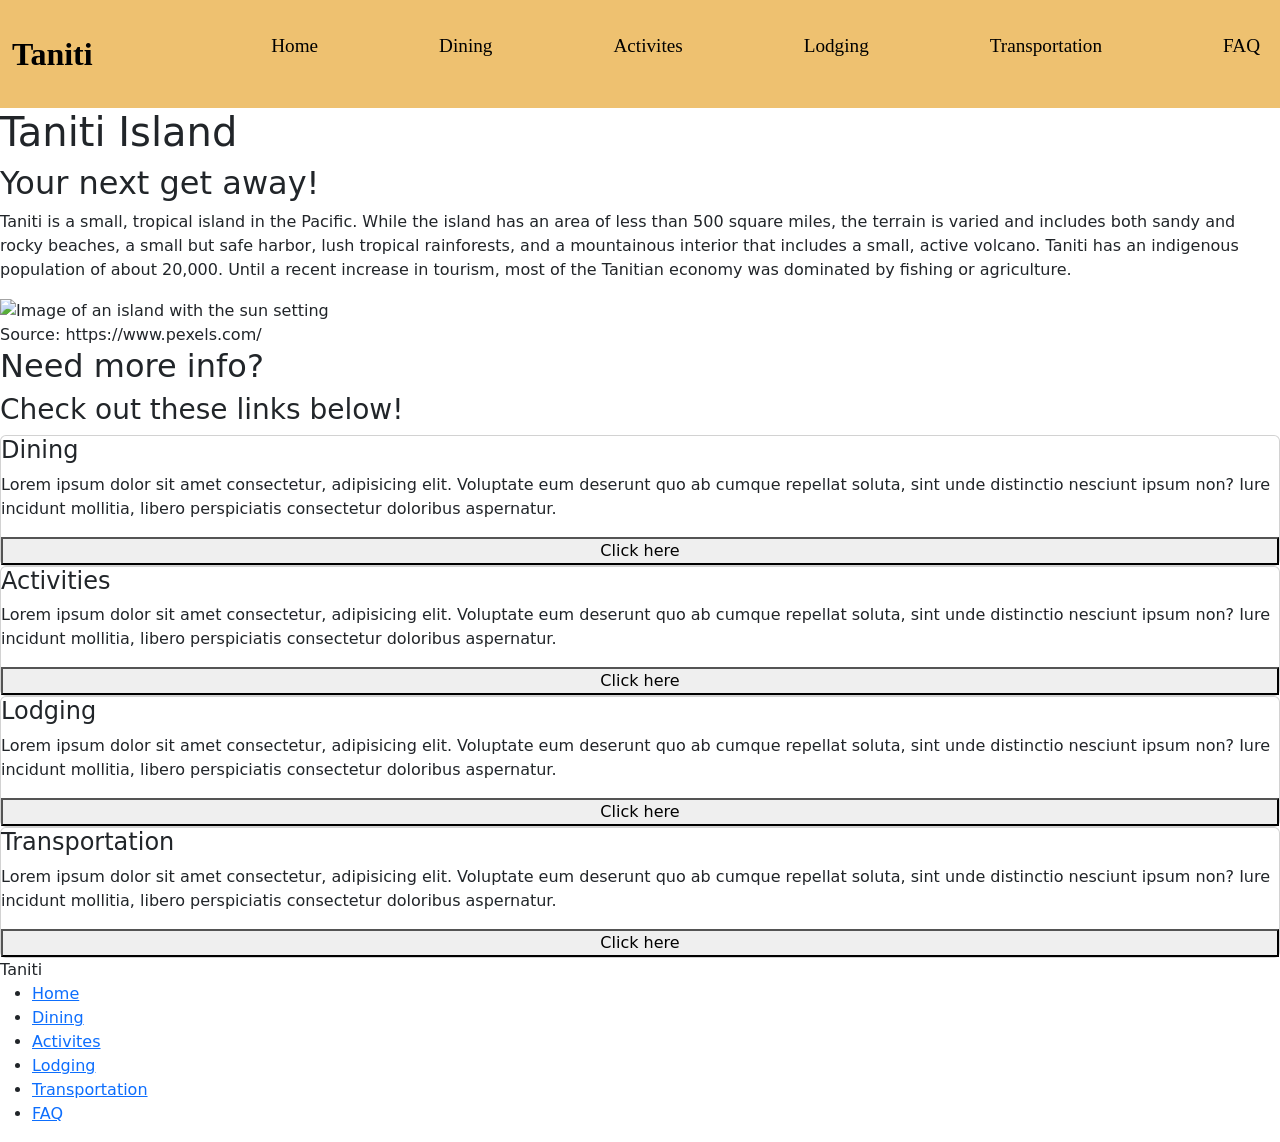
==== index.html @ 38e14cee "added homepage styling - Updated navigation menu on all pages" ====
<!DOCTYPE html>
<html lang="en">

<head>
    <meta charset="UTF-8">
    <meta name="viewport" content="width=device-width, initial-scale=1.0">
    <meta name="description" content="taniti prototype design for their website">
    <meta name="keywords" content="prototype, design, interface">
    <meta name="author" content="Philip Yoder">
    <title>Home</title>
    <link rel="stylesheet" href="/styles.css">
    <link href="https://cdn.jsdelivr.net/npm/bootstrap@5.3.8/dist/css/bootstrap.min.css" rel="stylesheet"
        integrity="sha384-sRIl4kxILFvY47J16cr9ZwB07vP4J8+LH7qKQnuqkuIAvNWLzeN8tE5YBujZqJLB" crossorigin="anonymous">

</head>

<body>
    <header>
        <nav class="nav-menu">
            <span class="logo"><a href="/index.html">Taniti</a></span>
            <ul class="list-container">
                <li><a href="/index.html">Home</a></li>
                <li><a href="/dining/dining.html">Dining</a></li>
                <li><a href="/activites/activities.html">Activites</a></li>
                <li><a href="/lodging/lodging.html">Lodging</a></li>
                <li><a href="/transportation/transportation.html">Transportation</a></li>
                <li><a href="/faq/faq.html">FAQ</a></li>
            </ul>
        </nav>
    </header>
    <!-- Main content here -->
    <main>
        <section class="home-intro">
            <div class="intro-info">
                <h1>Taniti Island</h1>
                <h2>Your next get away!</h2>
                <p>
                    Taniti is a small, tropical island in the Pacific. While the island has an area of less than 500
                    square miles, the terrain is varied and includes both sandy and rocky beaches, a small but safe
                    harbor, lush tropical rainforests, and a mountainous interior that includes a small, active volcano.
                    Taniti has an indigenous population of about 20,000. Until a recent increase in tourism, most of the
                    Tanitian economy was dominated by fishing or agriculture.
                </p>
                <img src="https://images.pexels.com/photos/4321872/pexels-photo-4321872.jpeg"
                    alt="Image of an island with the sun setting" width="450">
                <br>
                <span>Source: https://www.pexels.com/</span>
            </div>
        </section>

        <section class="home-main">
            <h2>Need more info?</h2>
            <h3>Check out these links below!</h3>

            <article class="card">
                <h4>Dining</h4>
                <img src="" alt="">
                <p>Lorem ipsum dolor sit amet consectetur, adipisicing elit. Voluptate eum deserunt quo ab cumque
                    repellat soluta, sint unde distinctio nesciunt ipsum non? Iure incidunt mollitia, libero
                    perspiciatis consectetur doloribus aspernatur.</p>
                <button>Click here</button>
            </article>
            <article class="card">
                <h4>Activities</h4>
                <img src="" alt="">
                <p>Lorem ipsum dolor sit amet consectetur, adipisicing elit. Voluptate eum deserunt quo ab cumque
                    repellat soluta, sint unde distinctio nesciunt ipsum non? Iure incidunt mollitia, libero
                    perspiciatis consectetur doloribus aspernatur.</p>
                <button>Click here</button>
            </article>
            <article class="card">
                <h4>Lodging</h4>
                <img src="" alt="">
                <p>Lorem ipsum dolor sit amet consectetur, adipisicing elit. Voluptate eum deserunt quo ab cumque
                    repellat soluta, sint unde distinctio nesciunt ipsum non? Iure incidunt mollitia, libero
                    perspiciatis consectetur doloribus aspernatur.</p>
                <button>Click here</button>
            </article>
            <article class="card">
                <h4>Transportation</h4>
                <img src="" alt="">
                <p>Lorem ipsum dolor sit amet consectetur, adipisicing elit. Voluptate eum deserunt quo ab cumque
                    repellat soluta, sint unde distinctio nesciunt ipsum non? Iure incidunt mollitia, libero
                    perspiciatis consectetur doloribus aspernatur.</p>
                <button>Click here</button>
            </article>

        </section>
    </main>

    <footer>
        <span class="logo">Taniti</span>
        <ul>
            <li><a href="/index.html">Home</a></li>
            <li><a href="/dining/dining.html">Dining</a></li>
            <li><a href="/activites/activities.html">Activites</a></li>
            <li><a href="/lodging/lodging.html">Lodging</a></li>
            <li><a href="/transportation/transportation.html">Transportation</a></li>
            <li><a href="/faq/faq.html">FAQ</a></li>
        </ul>
    </footer>
</body>

</html>
---- styles.css ----
* {
    margin: 0;
    padding: 0;
    box-sizing: border-box;
}

/* HEADER + NAVIGATION STYLING */

header {
    position: sticky;
    top: 0;
}

.nav-menu {
    height: 12vh;
    display: flex;
    justify-content: space-between;
    align-items: center;
    background-color: #eec170;
    padding: 12px;
    /* border: 2px solid red; */
}

.nav-menu .list-container {
    width: 80%;
    height: 10vh;
    display: flex;
    justify-content: space-between;
    align-items: center;
    font-family: Cambria, Cochin, Georgia, Times, 'Times New Roman', serif;
    list-style: none;
    padding: 8px;
    /* border: 2px solid black; */
}

.list-container a {
    text-decoration: none;
    color: black;
    font-size: 1.2rem;
}

.list-container a:hover {
    color: lightslategray;
}

.logo a {
    font-family: 'Times New Roman', Times, serif;
    font-weight: bold;
    font-size: 2rem;
    text-decoration: none;
    color: black;
}





/* FOOTER STYLING */
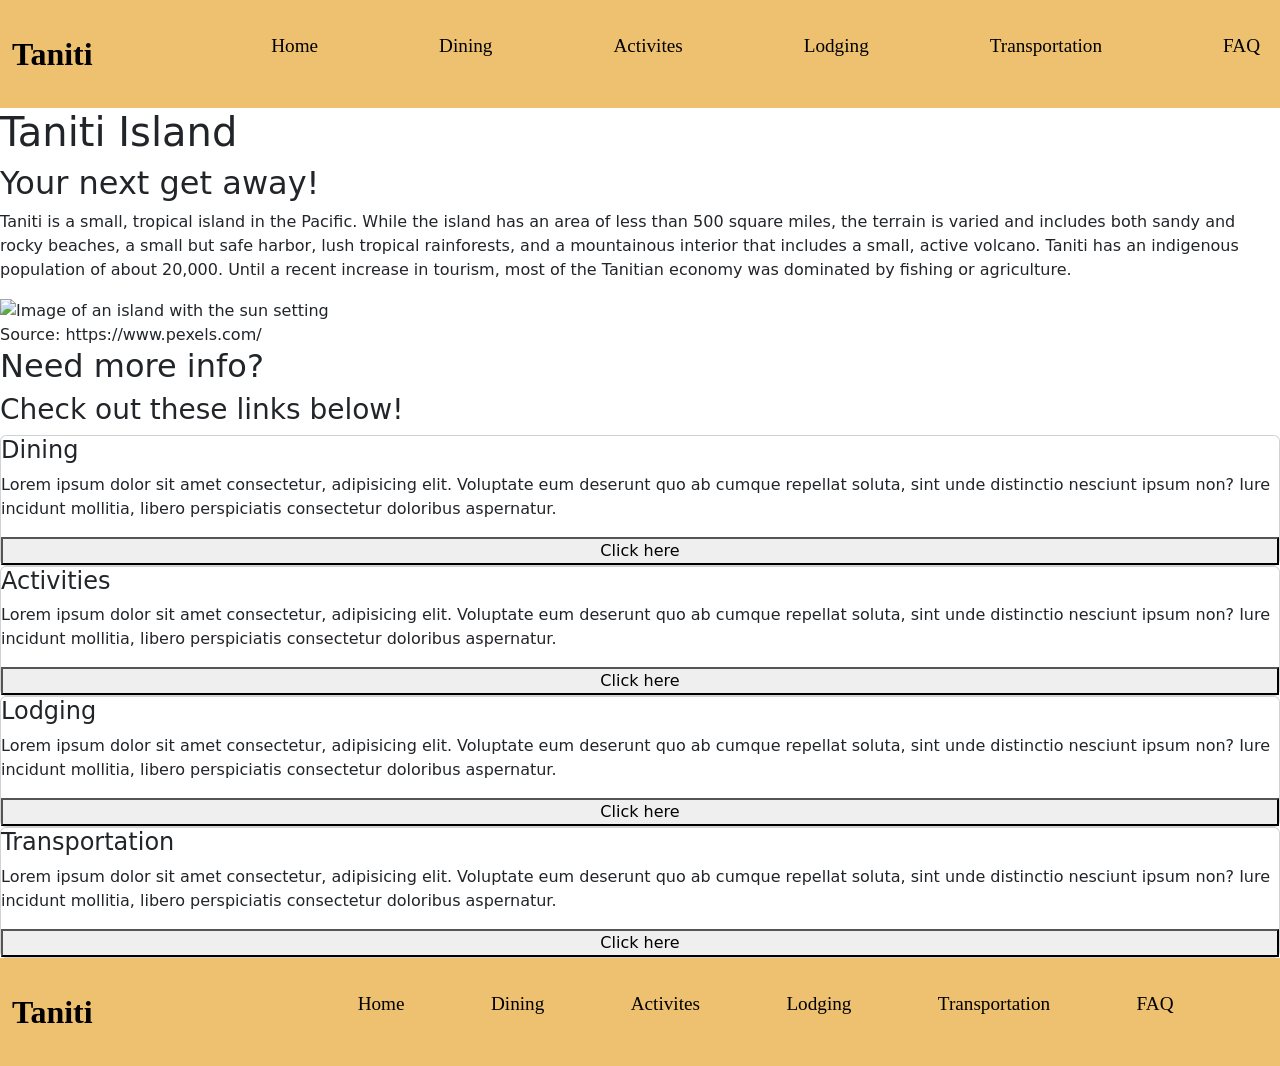
==== commit 838ccac7: "updated footer styling for all pages" ====
--- a/index.html
+++ b/index.html
@@ -89,8 +89,8 @@
     </main>
 
     <footer>
-        <span class="logo">Taniti</span>
-        <ul>
+        <span class="logo"><a href="/index.html">Taniti</a></span>
+        <ul class="list-container">
             <li><a href="/index.html">Home</a></li>
             <li><a href="/dining/dining.html">Dining</a></li>
             <li><a href="/activites/activities.html">Activites</a></li>
--- a/styles.css
+++ b/styles.css
@@ -52,7 +52,34 @@
 }
 
 
+/* MAIN STYLING */
 
 
 
-/* FOOTER STYLING */+
+
+/* FOOTER STYLING */
+
+footer {
+    height: 12vh;
+    display: flex;
+    justify-content: space-between;
+    align-items: center;
+    background-color: #eec170;
+    padding: 12px;
+
+    /* border: 2px solid black; */
+}
+
+footer .list-container {
+    width: 80%;
+    height: 10vh;
+    display: flex;
+    /* flex: 1; */
+    justify-content: space-evenly;
+    align-items: center;
+    font-family: Cambria, Cochin, Georgia, Times, 'Times New Roman', serif;
+    list-style: none;
+    padding: 8px;
+    /* border: 2px solid red; */
+}
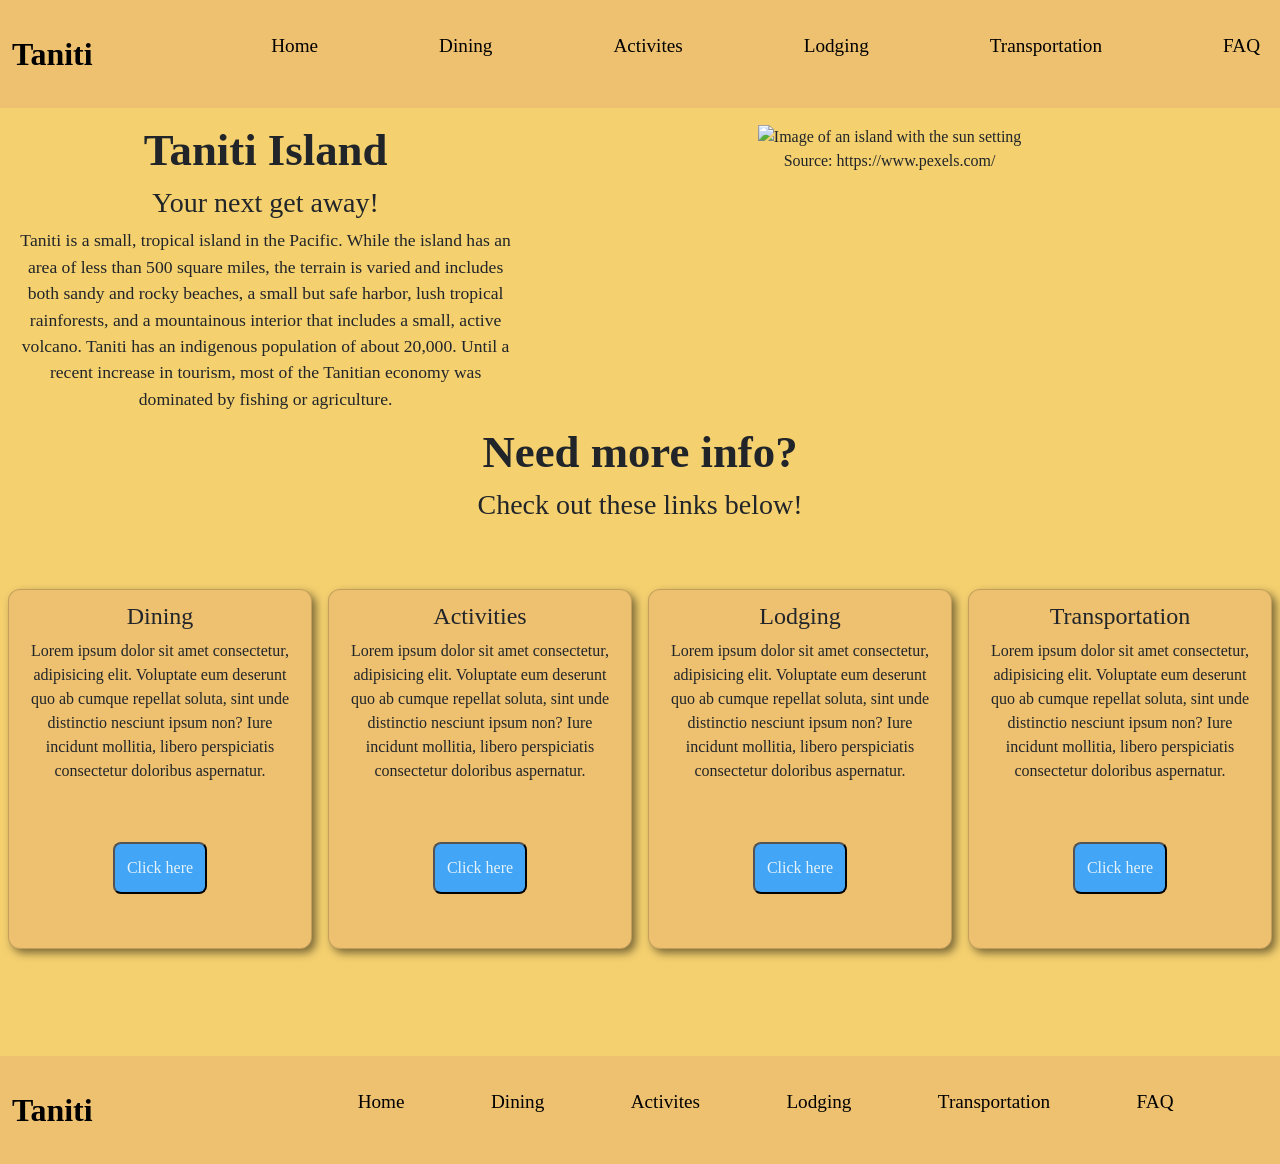
==== commit d7ddb0c4: "updated styling" ====
--- a/index.html
+++ b/index.html
@@ -31,9 +31,9 @@
     <!-- Main content here -->
     <main>
         <section class="home-intro">
-            <div class="intro-info">
+            <div class="intro-left">
                 <h1>Taniti Island</h1>
-                <h2>Your next get away!</h2>
+                <h3>Your next get away!</h3>
                 <p>
                     Taniti is a small, tropical island in the Pacific. While the island has an area of less than 500
                     square miles, the terrain is varied and includes both sandy and rocky beaches, a small but safe
@@ -41,49 +41,56 @@
                     Taniti has an indigenous population of about 20,000. Until a recent increase in tourism, most of the
                     Tanitian economy was dominated by fishing or agriculture.
                 </p>
+            </div>
+            <div class="intro-right">
                 <img src="https://images.pexels.com/photos/4321872/pexels-photo-4321872.jpeg"
-                    alt="Image of an island with the sun setting" width="450">
+                    alt="Image of an island with the sun setting">
                 <br>
                 <span>Source: https://www.pexels.com/</span>
+
             </div>
         </section>
 
         <section class="home-main">
-            <h2>Need more info?</h2>
+            <h1>Need more info?</h1>
             <h3>Check out these links below!</h3>
 
-            <article class="card">
-                <h4>Dining</h4>
-                <img src="" alt="">
-                <p>Lorem ipsum dolor sit amet consectetur, adipisicing elit. Voluptate eum deserunt quo ab cumque
-                    repellat soluta, sint unde distinctio nesciunt ipsum non? Iure incidunt mollitia, libero
-                    perspiciatis consectetur doloribus aspernatur.</p>
-                <button>Click here</button>
-            </article>
-            <article class="card">
-                <h4>Activities</h4>
-                <img src="" alt="">
-                <p>Lorem ipsum dolor sit amet consectetur, adipisicing elit. Voluptate eum deserunt quo ab cumque
-                    repellat soluta, sint unde distinctio nesciunt ipsum non? Iure incidunt mollitia, libero
-                    perspiciatis consectetur doloribus aspernatur.</p>
-                <button>Click here</button>
-            </article>
-            <article class="card">
-                <h4>Lodging</h4>
-                <img src="" alt="">
-                <p>Lorem ipsum dolor sit amet consectetur, adipisicing elit. Voluptate eum deserunt quo ab cumque
-                    repellat soluta, sint unde distinctio nesciunt ipsum non? Iure incidunt mollitia, libero
-                    perspiciatis consectetur doloribus aspernatur.</p>
-                <button>Click here</button>
-            </article>
-            <article class="card">
-                <h4>Transportation</h4>
-                <img src="" alt="">
-                <p>Lorem ipsum dolor sit amet consectetur, adipisicing elit. Voluptate eum deserunt quo ab cumque
-                    repellat soluta, sint unde distinctio nesciunt ipsum non? Iure incidunt mollitia, libero
-                    perspiciatis consectetur doloribus aspernatur.</p>
-                <button>Click here</button>
-            </article>
+            <div class="card-container">
+
+                <article class="card">
+                    <h4>Dining</h4>
+                    <img src="" alt="">
+                    <p>Lorem ipsum dolor sit amet consectetur, adipisicing elit. Voluptate eum deserunt quo ab cumque
+                        repellat soluta, sint unde distinctio nesciunt ipsum non? Iure incidunt mollitia, libero
+                        perspiciatis consectetur doloribus aspernatur.</p>
+                    <button>Click here</button>
+                </article>
+                <article class="card">
+                    <h4>Activities</h4>
+                    <img src="" alt="">
+                    <p>Lorem ipsum dolor sit amet consectetur, adipisicing elit. Voluptate eum deserunt quo ab cumque
+                        repellat soluta, sint unde distinctio nesciunt ipsum non? Iure incidunt mollitia, libero
+                        perspiciatis consectetur doloribus aspernatur.</p>
+                    <button>Click here</button>
+                </article>
+                <article class="card">
+                    <h4>Lodging</h4>
+                    <img src="" alt="">
+                    <p>Lorem ipsum dolor sit amet consectetur, adipisicing elit. Voluptate eum deserunt quo ab cumque
+                        repellat soluta, sint unde distinctio nesciunt ipsum non? Iure incidunt mollitia, libero
+                        perspiciatis consectetur doloribus aspernatur.</p>
+                    <button>Click here</button>
+                </article>
+                <article class="card">
+                    <h4>Transportation</h4>
+                    <img src="" alt="">
+                    <p>Lorem ipsum dolor sit amet consectetur, adipisicing elit. Voluptate eum deserunt quo ab cumque
+                        repellat soluta, sint unde distinctio nesciunt ipsum non? Iure incidunt mollitia, libero
+                        perspiciatis consectetur doloribus aspernatur.</p>
+                    <button>Click here</button>
+                </article>
+            </div>
+
 
         </section>
     </main>
--- a/styles.css
+++ b/styles.css
@@ -2,6 +2,7 @@
     margin: 0;
     padding: 0;
     box-sizing: border-box;
+    font-family: Cambria, Cochin, Georgia, Times, 'Times New Roman', serif;
 }
 
 /* HEADER + NAVIGATION STYLING */
@@ -27,7 +28,7 @@
     display: flex;
     justify-content: space-between;
     align-items: center;
-    font-family: Cambria, Cochin, Georgia, Times, 'Times New Roman', serif;
+
     list-style: none;
     padding: 8px;
     /* border: 2px solid black; */
@@ -52,11 +53,100 @@
 }
 
 
-/* MAIN STYLING */
+/* MAIN INTRO STYLING */
+
+main {
+    background-color: #f4d06f;
+}
+
+.home-main {
+    margin-top: 10px;
+}
+
+.home-intro {
+    height: 32vh;
+    width: 100%;
+    padding: 16px;
+    display: flex;
+    justify-content: space-between;
+    /* border: 2px solid black; */
+}
+
+.intro-left {
+    width: 40%;
+    text-align: center;
+    /* border: 2px solid green; */
+}
+
+.intro-left h1 {
+    font-size: 2.8rem;
+    font-weight: bold;
+}
+
+.intro-left p {
+    font-size: 1.1rem;
+}
+
+.intro-right {
+    width: 60%;
+    /* border: 2px solid red; */
+    text-align: center;
+}
+
+.intro-right img {
+    width: 100%;
+    height: 250px;
+    object-fit: cover;
+}
 
 
 
+/* HOME MAIN STYLING */
 
+.home-main {
+    height: 70vh;
+    text-align: center;
+    margin-top: 30px;
+    /* display: flex;
+    flex-direction: column; */
+}
+
+.home-main h1 {
+    font-weight: bold;
+    font-size: 2.8rem;
+}
+
+.home-main .card-container {
+    margin-top: 60px;
+}
+
+.card-container {
+    display: flex;
+}
+
+.card-container .card {
+    height: 40vh;
+    margin: 8px;
+    padding: 12px;
+    border-radius: 12px;
+    box-shadow: 4px 4px 8px rgba(0, 0, 0, .5);
+    background-color: #eec170;
+}
+
+.card button {
+    margin: auto;
+    width: max-content;
+    padding: 12px;
+    /* border: none; */
+    border-radius: 8px;
+    background-color: #42a5f5;
+    color: #e3f2fd;
+}
+
+.card button:hover {
+    background-color: #bbdefb;
+    color: black;
+}
 
 /* FOOTER STYLING */
 
@@ -78,7 +168,7 @@
     /* flex: 1; */
     justify-content: space-evenly;
     align-items: center;
-    font-family: Cambria, Cochin, Georgia, Times, 'Times New Roman', serif;
+
     list-style: none;
     padding: 8px;
     /* border: 2px solid red; */
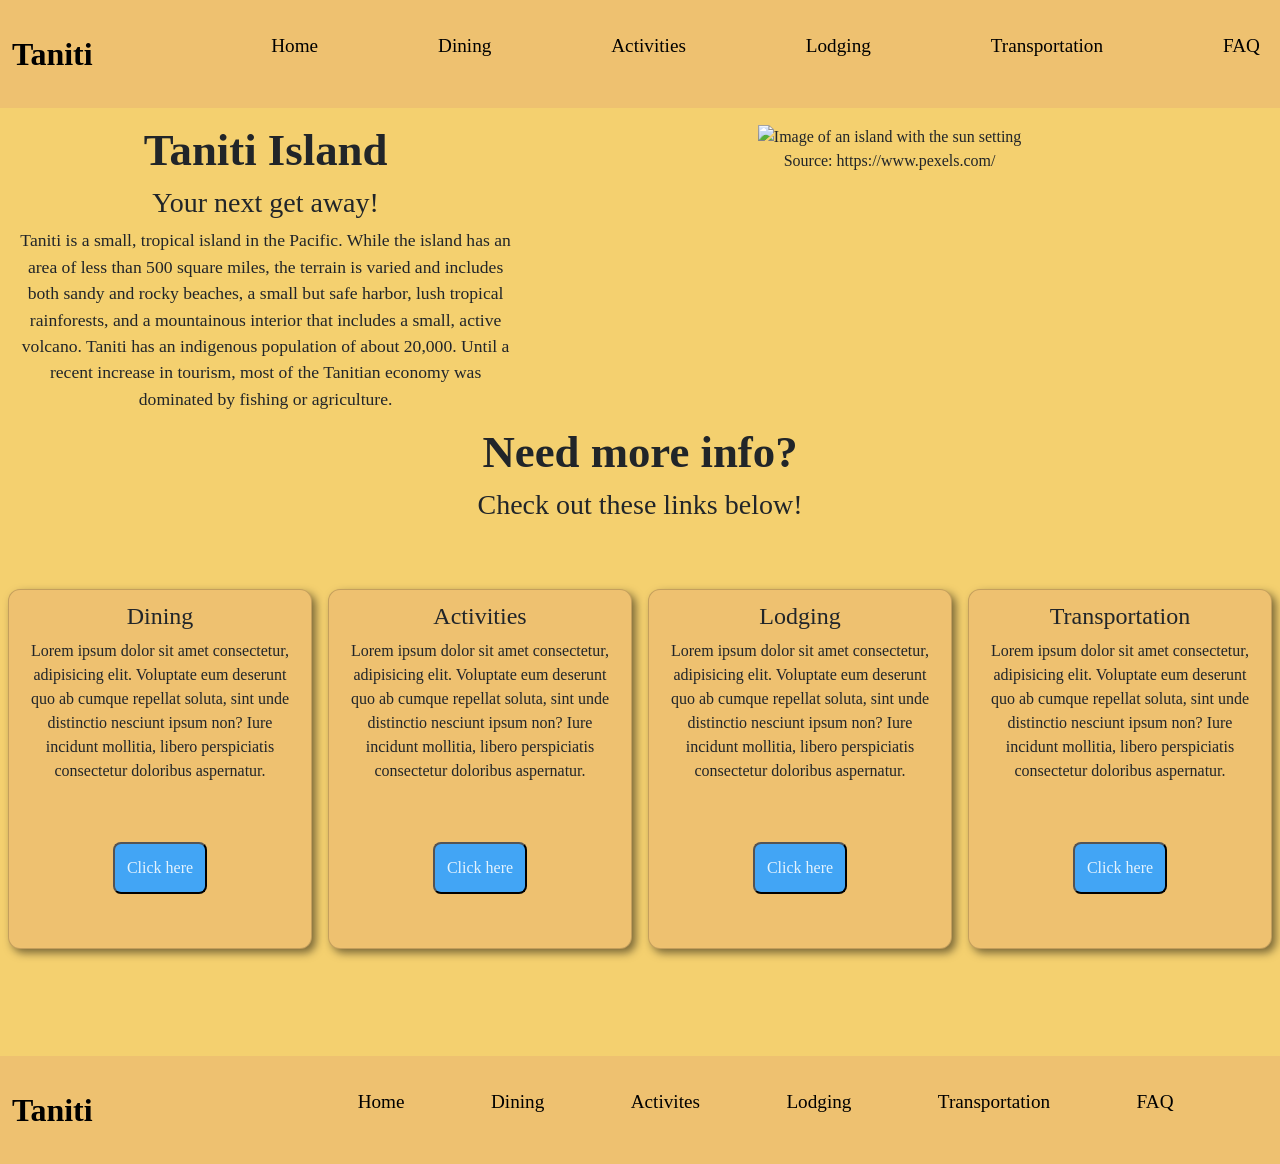
==== commit 2cae93b3: "updated styling" ====
--- a/index.html
+++ b/index.html
@@ -16,12 +16,12 @@
 
 <body>
     <header>
-        <nav class="nav-menu">
+        <nav class="nav-menu" aria-label="Main navigation">
             <span class="logo"><a href="/index.html">Taniti</a></span>
             <ul class="list-container">
                 <li><a href="/index.html">Home</a></li>
                 <li><a href="/dining/dining.html">Dining</a></li>
-                <li><a href="/activites/activities.html">Activites</a></li>
+                <li><a href="/activites/activities.html">Activities</a></li>
                 <li><a href="/lodging/lodging.html">Lodging</a></li>
                 <li><a href="/transportation/transportation.html">Transportation</a></li>
                 <li><a href="/faq/faq.html">FAQ</a></li>
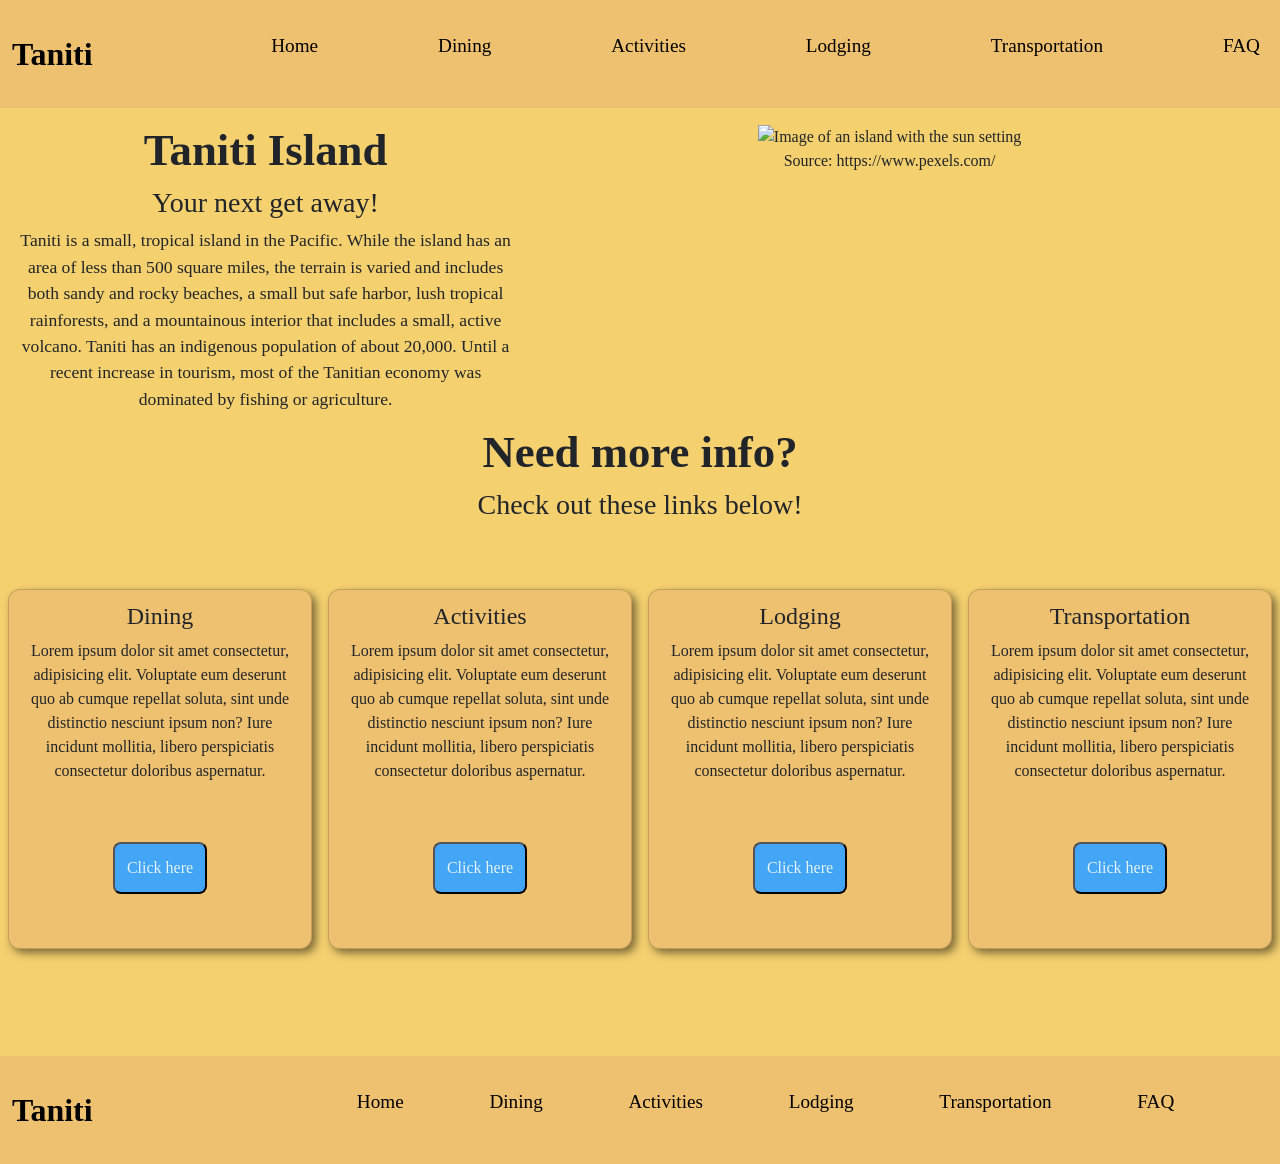
==== commit eebc1212: "moved file locations, changed paths to links and css" ====
--- a/index.html
+++ b/index.html
@@ -8,7 +8,7 @@
     <meta name="keywords" content="prototype, design, interface">
     <meta name="author" content="Philip Yoder">
     <title>Home</title>
-    <link rel="stylesheet" href="/styles.css">
+    <link rel="stylesheet" href="styles.css">
     <link href="https://cdn.jsdelivr.net/npm/bootstrap@5.3.8/dist/css/bootstrap.min.css" rel="stylesheet"
         integrity="sha384-sRIl4kxILFvY47J16cr9ZwB07vP4J8+LH7qKQnuqkuIAvNWLzeN8tE5YBujZqJLB" crossorigin="anonymous">
 
@@ -19,12 +19,12 @@
         <nav class="nav-menu" aria-label="Main navigation">
             <span class="logo"><a href="/index.html">Taniti</a></span>
             <ul class="list-container">
-                <li><a href="/index.html">Home</a></li>
-                <li><a href="/dining/dining.html">Dining</a></li>
-                <li><a href="/activites/activities.html">Activities</a></li>
-                <li><a href="/lodging/lodging.html">Lodging</a></li>
-                <li><a href="/transportation/transportation.html">Transportation</a></li>
-                <li><a href="/faq/faq.html">FAQ</a></li>
+                <li><a href="index.html">Home</a></li>
+                <li><a href="dining.html">Dining</a></li>
+                <li><a href="activities.html">Activities</a></li>
+                <li><a href="lodging.html">Lodging</a></li>
+                <li><a href="transportation.html">Transportation</a></li>
+                <li><a href="faq.html">FAQ</a></li>
             </ul>
         </nav>
     </header>
@@ -98,12 +98,12 @@
     <footer>
         <span class="logo"><a href="/index.html">Taniti</a></span>
         <ul class="list-container">
-            <li><a href="/index.html">Home</a></li>
-            <li><a href="/dining/dining.html">Dining</a></li>
-            <li><a href="/activites/activities.html">Activites</a></li>
-            <li><a href="/lodging/lodging.html">Lodging</a></li>
-            <li><a href="/transportation/transportation.html">Transportation</a></li>
-            <li><a href="/faq/faq.html">FAQ</a></li>
+            <li><a href="index.html">Home</a></li>
+            <li><a href="dining.html">Dining</a></li>
+            <li><a href="activities.html">Activities</a></li>
+            <li><a href="lodging.html">Lodging</a></li>
+            <li><a href="transportation.html">Transportation</a></li>
+            <li><a href="faq.html">FAQ</a></li>
         </ul>
     </footer>
 </body>
